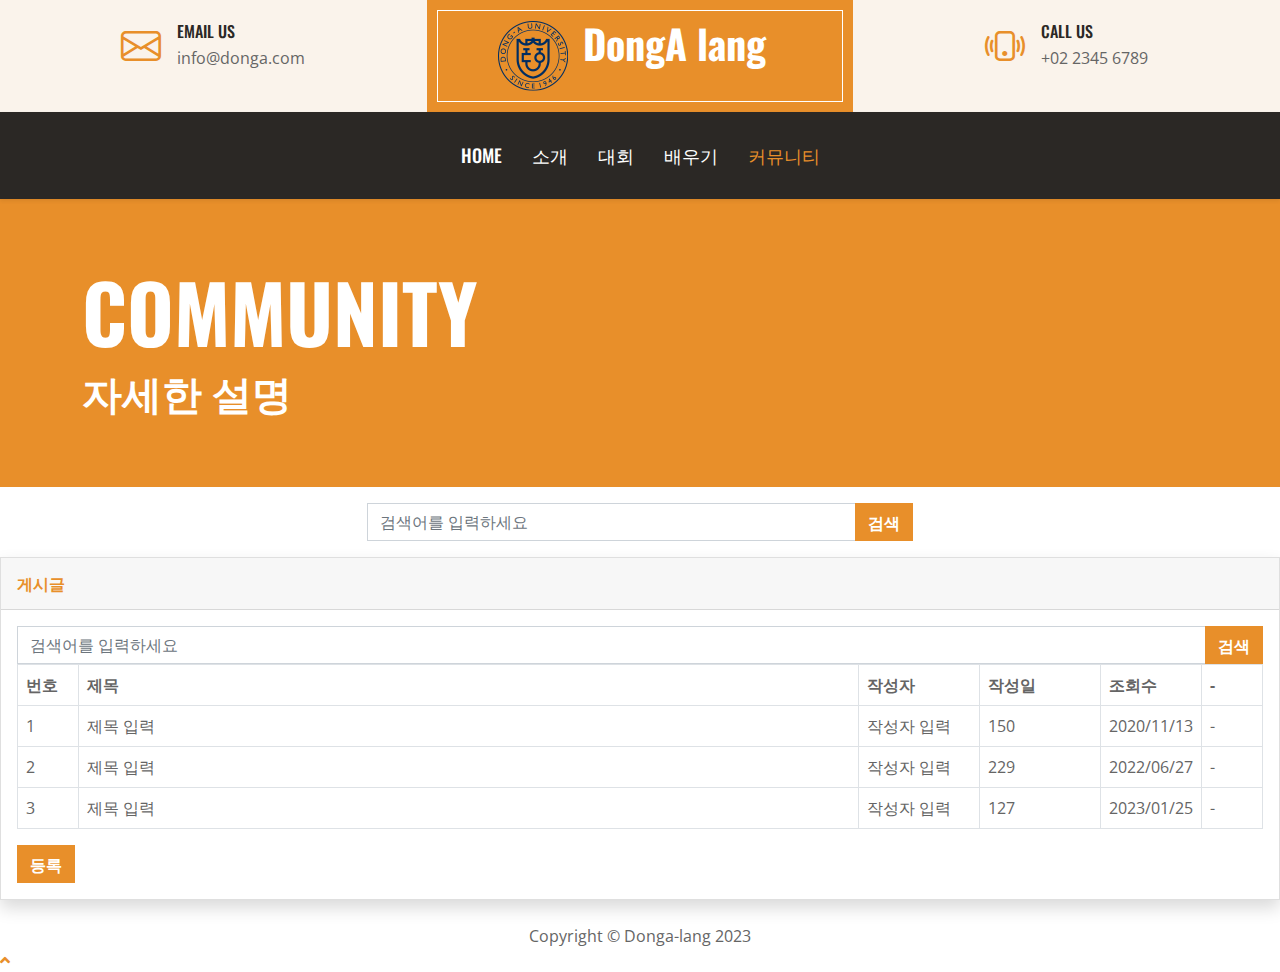
==== dongalang/community.html @ 55932871 "Merge pull request #10 from hesuhesu/main" ====
<!DOCTYPE html>
<html lang="en">

<head>
    <meta charset="utf-8">
    <title>Donga language competition</title>
    <meta content="width=device-width, initial-scale=1.0" name="viewport">
    <meta content="Free HTML Templates" name="keywords">
    <meta content="Free HTML Templates" name="description">

    <!-- Favicon -->
    <link href="img/favicon.ico" rel="icon">

    <!-- Google Web Fonts -->
    <link rel="preconnect" href="https://fonts.googleapis.com">
    <link rel="preconnect" href="https://fonts.gstatic.com" crossorigin>
    <link href="https://fonts.googleapis.com/css2?family=Open+Sans:wght@400;600&family=Oswald:wght@500;600;700&family=Pacifico&display=swap" rel="stylesheet"> 

    <!-- Icon Font Stylesheet -->
    <link href="https://cdnjs.cloudflare.com/ajax/libs/font-awesome/5.10.0/css/all.min.css" rel="stylesheet">
    <link href="https://cdn.jsdelivr.net/npm/bootstrap-icons@1.4.1/font/bootstrap-icons.css" rel="stylesheet">

    <!-- Libraries Stylesheet -->
    <link href="lib/owlcarousel/assets/owl.carousel.min.css" rel="stylesheet">

    <!-- Customized Bootstrap Stylesheet -->
    <link href="css/bootstrap.min.css" rel="stylesheet">

    <!-- Template Stylesheet -->
    <link href="css/style.css" rel="stylesheet">
    
</head>

<body>
    <!-- Topbar Start -->
    <div class="container-fluid px-0 d-none d-lg-block">
        <div class="row gx-0">
            <!-- Email Section -->
            <div class="col-lg-4 text-center bg-secondary py-3">
                <div class="d-inline-flex align-items-center justify-content-center">
                    <i class="bi bi-envelope fs-1 text-primary me-3"></i>
                    <div class="text-start">
                        <h6 class="text-uppercase mb-1">Email Us</h6>
                        <span>info@donga.com</span>
                    </div>
                </div>
            </div>
            <!-- Logo Section -->
            <div class="col-lg-4 text-center bg-primary border-inner py-3">
                <div class="d-inline-flex align-items-center justify-content-center">
                    <a href="index.html" class="navbar-brand">
                        <img src="img/dongalogo.png" class="img-fluid" alt="Logo">
                        <h1 class="logo-text">DongA lang</h1>
                    </a>
                </div>
            </div>
            <!-- Call Section -->
            <div class="col-lg-4 text-center bg-secondary py-3">
                <div class="d-inline-flex align-items-center justify-content-center">
                    <i class="bi bi-phone-vibrate fs-1 text-primary me-3"></i>
                    <div class="text-start">
                        <h6 class="text-uppercase mb-1">Call Us</h6>
                        <span>+02 2345 6789</span>
                    </div>
                </div>
            </div>
        </div>
    </div>
    <!-- Topbar End -->

    <!-- Navbar Start -->
    <nav class="navbar navbar-expand-lg bg-dark navbar-dark shadow-sm py-3 py-lg-0 px-3 px-lg-0">
        <a href="index.html" class="navbar-brand d-block d-lg-none">
            <h1 class="m-0 text-uppercase text-white"><i class="fa fa-birthday-cake fs-1 text-primary me-3"></i></h1>
        </a>
        <button class="navbar-toggler" type="button" data-bs-toggle="collapse" data-bs-target="#navbarCollapse">
            <span class="navbar-toggler-icon"></span>
        </button>
        <div class="collapse navbar-collapse" id="navbarCollapse">
            <div class="navbar-nav ms-auto mx-lg-auto py-0">
                <a href="index.html" class="nav-item nav-link">Home</a>
                <a href="about.html" class="nav-item nav-link">소개</a>
                <a href="competition.html" class="nav-item nav-link">대회</a>
                <a href="learning.html" class="nav-item nav-link">배우기</a>   
                <a href="community.html" class="nav-item nav-link active">커뮤니티</a>
            </div>
        </div>
    </nav>
    <!-- Navbar End -->
    
    <!-- Hero Start -->
    <div class="container-fluid bg-primary p-5 mb-3">
        <div class="container py-3">
            <div class="row justify-content-start">
                <div class="col-lg-8 text-center text-lg-start">
                    <h1 class="display-1 text-uppercase text-white mb-2">Community</h1>
                    <h1 class="text-uppercase text-white">자세한 설명</h1>
                </div>
            </div>
        </div>
    </div>
    <!-- Hero End -->

    <!-- 검색 칸 -->
    <div class="container">
        <div class="row justify-content-center">
            <div class="col-lg-6">
                <div class="input-group mb-3">
                    <input type="text" class="form-control" placeholder="검색어를 입력하세요" aria-label="검색어" aria-describedby="basic-addon2" id="searchInput">
                    <button class="btn btn-primary" type="button" id="searchButton">검색</button>
                </div>
            </div>
        </div>
    </div>

    <!-- 게시글 목록 -->
    <div class="card shadow mb-4">
        <div class="card-header py-3 d-flex justify-content-between align-items-center">
            <h6 class="m-0 font-weight-bold text-primary">게시글</h6>
        </div>
        <div class="card-body">
            <!-- 검색 폼 -->
            <form class="form-inline">
                <label class="sr-only" for="searchInput">검색어</label>
                <div class="input-group">
                    <input type="text" class="form-control" id="searchInput" placeholder="검색어를 입력하세요">
                    <div class="input-group-append">
                        <button type="submit" class="btn btn-primary">검색</button>
                    </div>
                </div>
            </form>

            <!-- 게시글 테이블 -->
            <div class="table-responsive">
                <table class="table table-bordered" id="dataTable" width="100%" cellspacing="0">
                    <thead>
                        <tr>
                            <th style="width: 5%;">번호</th>
                            <th style="width: 65%;">제목</th>
                            <th style="width: 10%;">작성자</th>
                            <th style="width: 10%;">작성일</th>
                            <th style="width: 5%;">조회수</th>
                            <th style="width: 5%;">-</th>
                        </tr>
                    </thead>
                    <tbody>
                        <!-- 게시글 내용 -->
                        <tr>
                            <td>1</td>
                            <td>제목 입력</td>
                            <td>작성자 입력</td>
                            <td>150</td>
                            <td>2020/11/13</td>
                            <td>-</td>
                        </tr>
                        <tr>
                            <td>2</td>
                            <td>제목 입력</td>
                            <td>작성자 입력</td>
                            <td>229</td>
                            <td>2022/06/27</td>
                            <td>-</td>
                        </tr>
                        <tr>
                            <td>3</td>
                            <td>제목 입력</td>
                            <td>작성자 입력</td>
                            <td>127</td>
                            <td>2023/01/25</td>
                            <td>-</td>
                        </tr>
                    </tbody>
                </table>
            </div>

            <!-- 등록 버튼 -->
            <div class="bt_wrap">
                <a href="write.html" class="btn btn-primary">등록</a>            
            </div>
        </div>
    </div>

    <!-- Footer -->
    <footer class="sticky-footer bg-white">
        <div class="container my-auto">
            <div class="copyright text-center my-auto">
                <span>Copyright &copy; Donga-lang 2023</span>
            </div>
        </div>
    </footer>

    <!-- Scroll to Top Button-->
    <a class="scroll-to-top rounded" href="#page-top">
        <i class="fas fa-angle-up"></i>
    </a>

    <!-- Logout Modal-->
    <div class="modal fade" id="logoutModal" tabindex="-1" role="dialog" aria-labelledby="exampleModalLabel" aria-hidden="true">
        <div class="modal-dialog" role="document">
            <div class="modal-content">
                <div class="modal-header">
                    <h5 class="modal-title" id="exampleModalLabel">Ready to Leave?</h5>
                    <button class="close" type="button" data-dismiss="modal" aria-label="Close">
                        <span aria-hidden="true">×</span>
                    </button>
                </div>
                <div class="modal-body">Select "Logout" below if you are ready to end your current session.</div>
                <div class="modal-footer">
                    <button class="btn btn-secondary" type="button" data-dismiss="modal">Cancel</button>
                    <a class="btn btn-primary" href="login.html">Logout</a>
                </div>
            </div>
        </div>
    </div>

    <!-- Bootstrap core JavaScript-->
    <script src="vendor/jquery/jquery.min.js"></script>
    <script src="vendor/bootstrap/js/bootstrap.bundle.min.js"></script>

    <!-- Core plugin JavaScript-->
    <script src="vendor/jquery-easing/jquery.easing.min.js"></script>

    <!-- Custom scripts for all pages-->
    <script src="js/sb-admin-2.min.js"></script>

    <!-- Page level plugins -->
    <script src="vendor/datatables/jquery.dataTables.min.js"></script>
    <script src="vendor/datatables/dataTables.bootstrap4.min.js"></script>

    <!-- Page level custom scripts -->
    <script src="js/demo/datatables-demo.js"></script>

    <!-- Back to Top -->
    <a href="#" class="btn btn-primary border-inner py-3 fs-4 back-to-top"><i class="bi bi-arrow-up"></i></a>

    <!-- JavaScript Libraries -->
    <script src="https://code.jquery.com/jquery-3.4.1.min.js"></script>
    <script src="https://cdn.jsdelivr.net/npm/bootstrap@5.0.0/dist/js/bootstrap.bundle.min.js"></script>
    <script src="lib/easing/easing.min.js"></script>
    <script src="lib/waypoints/waypoints.min.js"></script>
    <script src="lib/counterup/counterup.min.js"></script>
    <script src="lib/owlcarousel/owl.carousel.min.js"></script>

    <!-- Template Javascript -->
    <script src="js/main.js"></script>

    <style>
        .logo-container {
            display: inline-block;
            vertical-align: middle; /* 수직 정렬을 위한 옵션 */
        }

        .logo-text {
            display: inline-block; /* 추가된 부분 */
            margin-left: 10px;
            color: #ffffff;
            font-size: 40px;
            line-height: 1;
        }
    </style>
</body>

</html>
---- dongalang/css/style.css ----
/********** Template CSS **********/
:root {
    --primary: #E88F2A;
    --secondary: #FAF3EB;
    --light: #FFFFFF;
    --dark: #2B2825;
}

.font-secondary {
    font-family: 'Pacifico', cursive;
}

h1,
h2,
.font-weight-bold {
    font-weight: 700 !important;
}

h3,
h4,
.font-weight-semi-bold {
    font-weight: 600 !important;
}

h5,
h6,
.font-weight-medium {
    font-weight: 500 !important;
}

.btn {
    font-family: 'Oswald', sans-serif;
    font-weight: 600;
    transition: .5s;
}

.btn-primary {
    color: #FFFFFF;
}

.border-inner {
    position: relative;
}

.border-inner * {
    position: relative;
    z-index: 1;
}

.border-inner::before {
    position: absolute;
    content: "";
    top: 10px;
    right: 10px;
    bottom: 10px;
    left: 10px;
    background: none;
    border: 1px solid var(--light);
    z-index: 0;
}

.btn-square {
    width: 40px;
    height: 40px;
}

.btn-sm-square {
    width: 30px;
    height: 30px;
}

.btn-lg-square {
    width: 50px;
    height: 50px;
}

.btn-square,
.btn-sm-square,
.btn-lg-square {
    padding-left: 0;
    padding-right: 0;
    text-align: center;
}

.back-to-top {
    position: fixed;
    display: none;
    right: 30px;
    bottom: 0;
    border-radius: 0;
    z-index: 99;
}

.navbar-dark .navbar-nav .nav-link {
    font-family: 'Oswald', sans-serif;
    padding: 30px 15px;
    font-size: 18px;
    font-weight: 500;
    text-transform: uppercase;
    color: var(--light);
    outline: none;
    transition: .5s;
}

.sticky-top.navbar-dark .navbar-nav .nav-link {
    padding: 20px 15px;
}

.navbar-dark .navbar-nav .nav-link:hover,
.navbar-dark .navbar-nav .nav-link.active {
    color: var(--primary);
}

@media (max-width: 991.98px) {
    .navbar-dark .navbar-nav .nav-link  {
        padding: 10px 0;
    }
}

.hero-header {
    margin : 0;
    padding : 0;
    background: #2A0A1B;
    background-repeat: no-repeat;
    background-size: cover;
    min-height: 100vh;
    display: flex;
    align-items: center;
}

.btn-play {
    position: relative;
    display: block;
    box-sizing: content-box;
    width: 16px;
    height: 26px;
    border-radius: 100%;
    border: none;
    outline: none !important;
    padding: 18px 20px 20px 28px;
    background: #FFFFFF;
}

.btn-play:before {
    content: "";
    position: absolute;
    z-index: 0;
    left: 50%;
    top: 50%;
    transform: translateX(-50%) translateY(-50%);
    display: block;
    width: 60px;
    height: 60px;
    background: #FFFFFF;
    border-radius: 100%;
    animation: pulse-border 1500ms ease-out infinite;
}

.btn-play:after {
    content: "";
    position: absolute;
    z-index: 1;
    left: 50%;
    top: 50%;
    transform: translateX(-50%) translateY(-50%);
    display: block;
    width: 60px;
    height: 60px;
    background: #FFFFFF;
    border-radius: 100%;
    transition: all 200ms;
}

.btn-play span {
    display: block;
    position: relative;
    z-index: 3;
    width: 0;
    height: 0;
    left: -1px;
    border-left: 16px solid var(--primary);
    border-top: 11px solid transparent;
    border-bottom: 11px solid transparent;
}

@keyframes pulse-border {
    0% {
        transform: translateX(-50%) translateY(-50%) translateZ(0) scale(1);
        opacity: 1;
    }

    100% {
        transform: translateX(-50%) translateY(-50%) translateZ(0) scale(2);
        opacity: 0;
    }
}

#videoModal .modal-dialog {
    position: relative;
    max-width: 800px;
    margin: 60px auto 0 auto;
}

#videoModal .modal-body {
    position: relative;
    padding: 0px;
}

#videoModal .close {
    position: absolute;
    width: 30px;
    height: 30px;
    right: 0px;
    top: -30px;
    z-index: 999;
    font-size: 30px;
    font-weight: normal;
    color: #FFFFFF;
    background: #000000;
    opacity: 1;
}

.section-title::before {
    position: absolute;
    content: "";
    width: 60px;
    height: 10px;
    left: 50%;
    bottom: 0;
    margin-left: -30px;
    background: var(--primary);
}

.section-title::after {
    position: absolute;
    content: "";
    width: 180px;
    height: 2px;
    left: 50%;
    bottom: 4px;
    margin-left: -90px;
    background: var(--primary);
}

.service::after,
.contact::after {
    position: absolute;
    content: "";
    width: 100%;
    height: calc(100% - 45px);
    top: 135px;
    left: 0;
    background: linear-gradient(rgba(43, 40, 37, .9), rgba(43, 40, 37, .9)), url(../img/service.jpg) center center no-repeat;
    background-size: cover;
    z-index: -1;
}

.contact::after {
    background: linear-gradient(rgba(43, 40, 37, .5), rgba(43, 40, 37, .5)), url(../img/bg.jpg) center center no-repeat;
    background-size: cover;
}

.bg-offer {
    background: linear-gradient(rgba(43, 40, 37, .9), rgba(43, 40, 37, .9)), url(../img/offer.jpg) center center no-repeat;
    background-size: cover;
}

.team-item img {
    transition: .5s;
}

.team-item:hover img {
    transform: scale(1.1);
    filter: blur(5px)
}

.team-item .team-overlay {
    transition: .5s;
    opacity: 0;
}

.team-item:hover .team-overlay {
    opacity: 1;
}

.testimonial-carousel .owl-dots {
    height: 45px;
    margin-top: 30px;
    display: flex;
    align-items: flex-end;
    justify-content: center;
}

.testimonial-carousel .owl-dot {
    position: relative;
    display: inline-block;
    margin: 0 2px;
    width: 10px;
    height: 25px;
    background: #DDDDDD;
    transition: .5s;
}

.testimonial-carousel .owl-dot.active {
    height: 45px;
    background: var(--primary);
}

.testimonial-carousel .owl-item .testimonial-item {
    opacity: .1;
    transition: .5s;
}

.testimonial-carousel .owl-item.center .testimonial-item {
    opacity: 1;
}

.bg-img {
    background: linear-gradient(rgba(43, 40, 37, .5), rgba(43, 40, 37, .5)), url(../img/bg.jpg) center center no-repeat;
    background-size: cover;
}
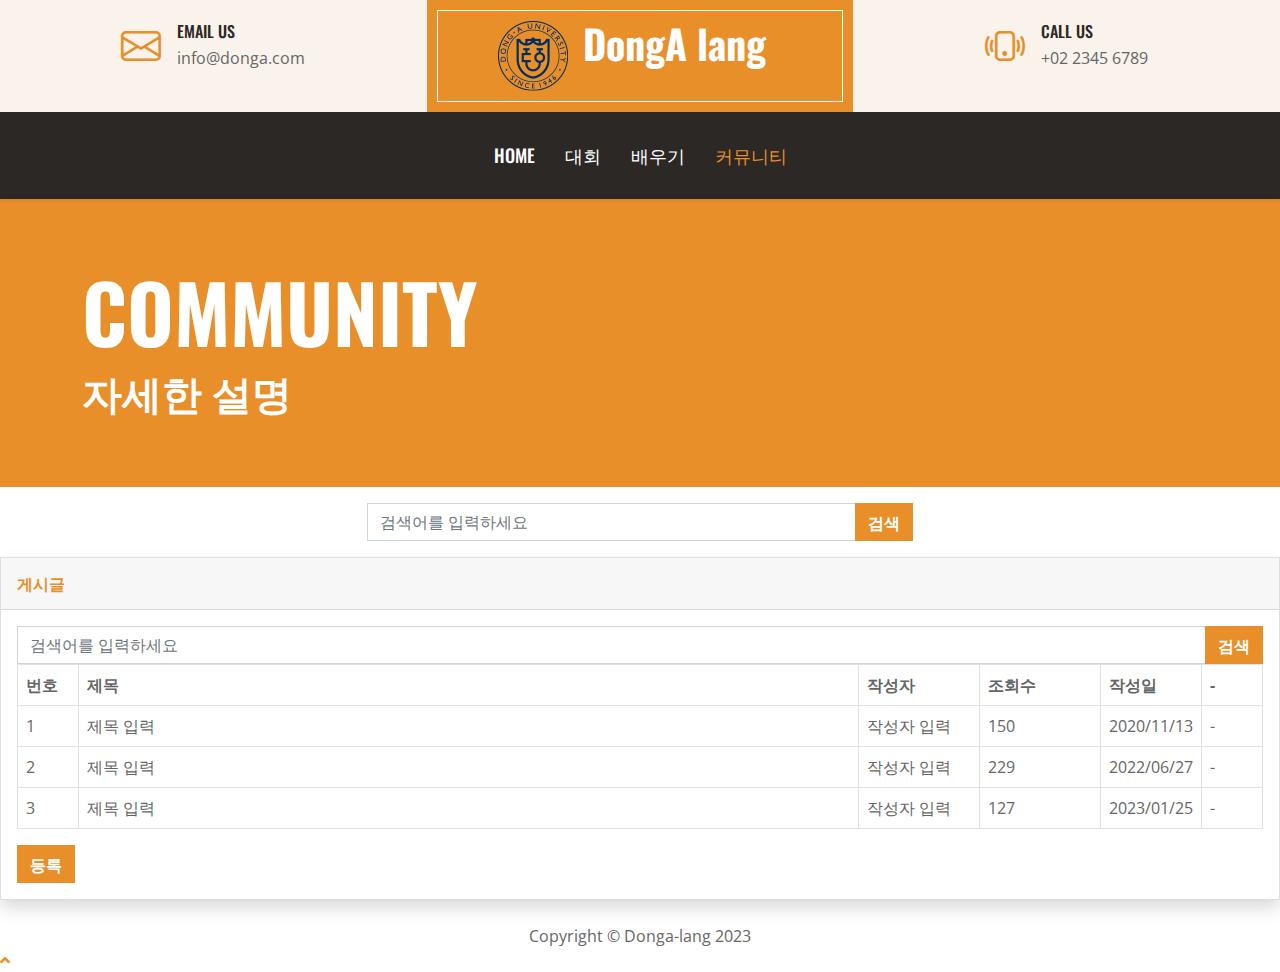
==== commit e3ae5885: "Update community.html" ====
--- a/dongalang/community.html
+++ b/dongalang/community.html
@@ -1,216 +1,272 @@
 <!DOCTYPE html>
 <html lang="en">
-
-<head>
-    <meta charset="utf-8">
+  <head>
+    <meta charset="utf-8" />
     <title>Donga language competition</title>
-    <meta content="width=device-width, initial-scale=1.0" name="viewport">
-    <meta content="Free HTML Templates" name="keywords">
-    <meta content="Free HTML Templates" name="description">
+    <meta content="width=device-width, initial-scale=1.0" name="viewport" />
+    <meta content="Free HTML Templates" name="keywords" />
+    <meta content="Free HTML Templates" name="description" />
 
     <!-- Favicon -->
-    <link href="img/favicon.ico" rel="icon">
+    <link href="img/favicon.ico" rel="icon" />
 
     <!-- Google Web Fonts -->
-    <link rel="preconnect" href="https://fonts.googleapis.com">
-    <link rel="preconnect" href="https://fonts.gstatic.com" crossorigin>
-    <link href="https://fonts.googleapis.com/css2?family=Open+Sans:wght@400;600&family=Oswald:wght@500;600;700&family=Pacifico&display=swap" rel="stylesheet"> 
+    <link rel="preconnect" href="https://fonts.googleapis.com" />
+    <link rel="preconnect" href="https://fonts.gstatic.com" crossorigin />
+    <link
+      href="https://fonts.googleapis.com/css2?family=Open+Sans:wght@400;600&family=Oswald:wght@500;600;700&family=Pacifico&display=swap"
+      rel="stylesheet"
+    />
 
     <!-- Icon Font Stylesheet -->
-    <link href="https://cdnjs.cloudflare.com/ajax/libs/font-awesome/5.10.0/css/all.min.css" rel="stylesheet">
-    <link href="https://cdn.jsdelivr.net/npm/bootstrap-icons@1.4.1/font/bootstrap-icons.css" rel="stylesheet">
+    <link
+      href="https://cdnjs.cloudflare.com/ajax/libs/font-awesome/5.10.0/css/all.min.css"
+      rel="stylesheet"
+    />
+    <link
+      href="https://cdn.jsdelivr.net/npm/bootstrap-icons@1.4.1/font/bootstrap-icons.css"
+      rel="stylesheet"
+    />
 
     <!-- Libraries Stylesheet -->
-    <link href="lib/owlcarousel/assets/owl.carousel.min.css" rel="stylesheet">
+    <link href="lib/owlcarousel/assets/owl.carousel.min.css" rel="stylesheet" />
 
     <!-- Customized Bootstrap Stylesheet -->
-    <link href="css/bootstrap.min.css" rel="stylesheet">
+    <link href="css/bootstrap.min.css" rel="stylesheet" />
 
     <!-- Template Stylesheet -->
-    <link href="css/style.css" rel="stylesheet">
-    
-</head>
-
-<body>
+    <link href="css/style.css" rel="stylesheet" />
+  </head>
+
+  <body>
     <!-- Topbar Start -->
     <div class="container-fluid px-0 d-none d-lg-block">
-        <div class="row gx-0">
-            <!-- Email Section -->
-            <div class="col-lg-4 text-center bg-secondary py-3">
-                <div class="d-inline-flex align-items-center justify-content-center">
-                    <i class="bi bi-envelope fs-1 text-primary me-3"></i>
-                    <div class="text-start">
-                        <h6 class="text-uppercase mb-1">Email Us</h6>
-                        <span>info@donga.com</span>
-                    </div>
-                </div>
+      <div class="row gx-0">
+        <!-- Email Section -->
+        <div class="col-lg-4 text-center bg-secondary py-3">
+          <div class="d-inline-flex align-items-center justify-content-center">
+            <i class="bi bi-envelope fs-1 text-primary me-3"></i>
+            <div class="text-start">
+              <h6 class="text-uppercase mb-1">Email Us</h6>
+              <span>info@donga.com</span>
             </div>
-            <!-- Logo Section -->
-            <div class="col-lg-4 text-center bg-primary border-inner py-3">
-                <div class="d-inline-flex align-items-center justify-content-center">
-                    <a href="index.html" class="navbar-brand">
-                        <img src="img/dongalogo.png" class="img-fluid" alt="Logo">
-                        <h1 class="logo-text">DongA lang</h1>
-                    </a>
-                </div>
+          </div>
+        </div>
+        <!-- Logo Section -->
+        <div class="col-lg-4 text-center bg-primary border-inner py-3">
+          <div class="d-inline-flex align-items-center justify-content-center">
+            <a href="index.html" class="navbar-brand">
+              <img src="img/dongalogo.png" class="img-fluid" alt="Logo" />
+              <h1 class="logo-text">DongA lang</h1>
+            </a>
+          </div>
+        </div>
+        <!-- Call Section -->
+        <div class="col-lg-4 text-center bg-secondary py-3">
+          <div class="d-inline-flex align-items-center justify-content-center">
+            <i class="bi bi-phone-vibrate fs-1 text-primary me-3"></i>
+            <div class="text-start">
+              <h6 class="text-uppercase mb-1">Call Us</h6>
+              <span>+02 2345 6789</span>
             </div>
-            <!-- Call Section -->
-            <div class="col-lg-4 text-center bg-secondary py-3">
-                <div class="d-inline-flex align-items-center justify-content-center">
-                    <i class="bi bi-phone-vibrate fs-1 text-primary me-3"></i>
-                    <div class="text-start">
-                        <h6 class="text-uppercase mb-1">Call Us</h6>
-                        <span>+02 2345 6789</span>
-                    </div>
-                </div>
-            </div>
-        </div>
+          </div>
+        </div>
+      </div>
     </div>
     <!-- Topbar End -->
 
     <!-- Navbar Start -->
-    <nav class="navbar navbar-expand-lg bg-dark navbar-dark shadow-sm py-3 py-lg-0 px-3 px-lg-0">
-        <a href="index.html" class="navbar-brand d-block d-lg-none">
-            <h1 class="m-0 text-uppercase text-white"><i class="fa fa-birthday-cake fs-1 text-primary me-3"></i></h1>
-        </a>
-        <button class="navbar-toggler" type="button" data-bs-toggle="collapse" data-bs-target="#navbarCollapse">
-            <span class="navbar-toggler-icon"></span>
-        </button>
-        <div class="collapse navbar-collapse" id="navbarCollapse">
-            <div class="navbar-nav ms-auto mx-lg-auto py-0">
-                <a href="index.html" class="nav-item nav-link">Home</a>
-                <a href="about.html" class="nav-item nav-link">소개</a>
-                <a href="competition.html" class="nav-item nav-link">대회</a>
-                <a href="learning.html" class="nav-item nav-link">배우기</a>   
-                <a href="community.html" class="nav-item nav-link active">커뮤니티</a>
-            </div>
-        </div>
+    <nav
+      class="navbar navbar-expand-lg bg-dark navbar-dark shadow-sm py-3 py-lg-0 px-3 px-lg-0"
+    >
+      <a href="index.html" class="navbar-brand d-block d-lg-none">
+        <h1 class="m-0 text-uppercase text-white">
+          <i class="fa fa-birthday-cake fs-1 text-primary me-3"></i>
+        </h1>
+      </a>
+      <button
+        class="navbar-toggler"
+        type="button"
+        data-bs-toggle="collapse"
+        data-bs-target="#navbarCollapse"
+      >
+        <span class="navbar-toggler-icon"></span>
+      </button>
+      <div class="collapse navbar-collapse" id="navbarCollapse">
+        <div class="navbar-nav ms-auto mx-lg-auto py-0">
+          <a href="index.html" class="nav-item nav-link">Home</a>
+          <a href="competition.html" class="nav-item nav-link">대회</a>
+          <a href="learning.html" class="nav-item nav-link">배우기</a>
+          <a href="community.html" class="nav-item nav-link active">커뮤니티</a>
+        </div>
+      </div>
     </nav>
     <!-- Navbar End -->
-    
+
     <!-- Hero Start -->
     <div class="container-fluid bg-primary p-5 mb-3">
-        <div class="container py-3">
-            <div class="row justify-content-start">
-                <div class="col-lg-8 text-center text-lg-start">
-                    <h1 class="display-1 text-uppercase text-white mb-2">Community</h1>
-                    <h1 class="text-uppercase text-white">자세한 설명</h1>
-                </div>
-            </div>
-        </div>
+      <div class="container py-3">
+        <div class="row justify-content-start">
+          <div class="col-lg-8 text-center text-lg-start">
+            <h1 class="display-1 text-uppercase text-white mb-2">Community</h1>
+            <h1 class="text-uppercase text-white">자세한 설명</h1>
+          </div>
+        </div>
+      </div>
     </div>
     <!-- Hero End -->
 
     <!-- 검색 칸 -->
     <div class="container">
-        <div class="row justify-content-center">
-            <div class="col-lg-6">
-                <div class="input-group mb-3">
-                    <input type="text" class="form-control" placeholder="검색어를 입력하세요" aria-label="검색어" aria-describedby="basic-addon2" id="searchInput">
-                    <button class="btn btn-primary" type="button" id="searchButton">검색</button>
-                </div>
-            </div>
-        </div>
+      <div class="row justify-content-center">
+        <div class="col-lg-6">
+          <div class="input-group mb-3">
+            <input
+              type="text"
+              class="form-control"
+              placeholder="검색어를 입력하세요"
+              aria-label="검색어"
+              aria-describedby="basic-addon2"
+              id="searchInput"
+            />
+            <button class="btn btn-primary" type="button" id="searchButton">
+              검색
+            </button>
+          </div>
+        </div>
+      </div>
     </div>
 
     <!-- 게시글 목록 -->
     <div class="card shadow mb-4">
-        <div class="card-header py-3 d-flex justify-content-between align-items-center">
-            <h6 class="m-0 font-weight-bold text-primary">게시글</h6>
-        </div>
-        <div class="card-body">
-            <!-- 검색 폼 -->
-            <form class="form-inline">
-                <label class="sr-only" for="searchInput">검색어</label>
-                <div class="input-group">
-                    <input type="text" class="form-control" id="searchInput" placeholder="검색어를 입력하세요">
-                    <div class="input-group-append">
-                        <button type="submit" class="btn btn-primary">검색</button>
-                    </div>
-                </div>
-            </form>
-
-            <!-- 게시글 테이블 -->
-            <div class="table-responsive">
-                <table class="table table-bordered" id="dataTable" width="100%" cellspacing="0">
-                    <thead>
-                        <tr>
-                            <th style="width: 5%;">번호</th>
-                            <th style="width: 65%;">제목</th>
-                            <th style="width: 10%;">작성자</th>
-                            <th style="width: 10%;">작성일</th>
-                            <th style="width: 5%;">조회수</th>
-                            <th style="width: 5%;">-</th>
-                        </tr>
-                    </thead>
-                    <tbody>
-                        <!-- 게시글 내용 -->
-                        <tr>
-                            <td>1</td>
-                            <td>제목 입력</td>
-                            <td>작성자 입력</td>
-                            <td>150</td>
-                            <td>2020/11/13</td>
-                            <td>-</td>
-                        </tr>
-                        <tr>
-                            <td>2</td>
-                            <td>제목 입력</td>
-                            <td>작성자 입력</td>
-                            <td>229</td>
-                            <td>2022/06/27</td>
-                            <td>-</td>
-                        </tr>
-                        <tr>
-                            <td>3</td>
-                            <td>제목 입력</td>
-                            <td>작성자 입력</td>
-                            <td>127</td>
-                            <td>2023/01/25</td>
-                            <td>-</td>
-                        </tr>
-                    </tbody>
-                </table>
+      <div
+        class="card-header py-3 d-flex justify-content-between align-items-center"
+      >
+        <h6 class="m-0 font-weight-bold text-primary">게시글</h6>
+      </div>
+      <div class="card-body">
+        <!-- 검색 폼 -->
+        <form class="form-inline">
+          <label class="sr-only" for="searchInput">검색어</label>
+          <div class="input-group">
+            <input
+              type="text"
+              class="form-control"
+              id="searchInput"
+              placeholder="검색어를 입력하세요"
+            />
+            <div class="input-group-append">
+              <button type="submit" class="btn btn-primary">검색</button>
             </div>
-
-            <!-- 등록 버튼 -->
-            <div class="bt_wrap">
-                <a href="write.html" class="btn btn-primary">등록</a>            
-            </div>
-        </div>
+          </div>
+        </form>
+
+        <!-- 게시글 테이블 -->
+        <div class="table-responsive">
+          <table
+            class="table table-bordered"
+            id="dataTable"
+            width="100%"
+            cellspacing="0"
+          >
+            <thead>
+              <tr>
+                <th style="width: 5%">번호</th>
+                <th style="width: 65%">제목</th>
+                <th style="width: 10%">작성자</th>
+                <th style="width: 10%">조회수</th>
+                <th style="width: 5%">작성일</th>
+                <th style="width: 5%">-</th>
+              </tr>
+            </thead>
+            <tbody>
+              <!-- 게시글 내용 -->
+              <tr>
+                <td>1</td>
+                <td>제목 입력</td>
+                <td>작성자 입력</td>
+                <td>150</td>
+                <td>2020/11/13</td>
+                <td>-</td>
+              </tr>
+              <tr>
+                <td>2</td>
+                <td>제목 입력</td>
+                <td>작성자 입력</td>
+                <td>229</td>
+                <td>2022/06/27</td>
+                <td>-</td>
+              </tr>
+              <tr>
+                <td>3</td>
+                <td>제목 입력</td>
+                <td>작성자 입력</td>
+                <td>127</td>
+                <td>2023/01/25</td>
+                <td>-</td>
+              </tr>
+            </tbody>
+          </table>
+        </div>
+
+        <!-- 등록 버튼 -->
+        <div class="bt_wrap">
+          <a href="write.html" class="btn btn-primary">등록</a>
+        </div>
+      </div>
     </div>
 
     <!-- Footer -->
     <footer class="sticky-footer bg-white">
-        <div class="container my-auto">
-            <div class="copyright text-center my-auto">
-                <span>Copyright &copy; Donga-lang 2023</span>
-            </div>
-        </div>
+      <div class="container my-auto">
+        <div class="copyright text-center my-auto">
+          <span>Copyright &copy; Donga-lang 2023</span>
+        </div>
+      </div>
     </footer>
 
     <!-- Scroll to Top Button-->
     <a class="scroll-to-top rounded" href="#page-top">
-        <i class="fas fa-angle-up"></i>
+      <i class="fas fa-angle-up"></i>
     </a>
 
     <!-- Logout Modal-->
-    <div class="modal fade" id="logoutModal" tabindex="-1" role="dialog" aria-labelledby="exampleModalLabel" aria-hidden="true">
-        <div class="modal-dialog" role="document">
-            <div class="modal-content">
-                <div class="modal-header">
-                    <h5 class="modal-title" id="exampleModalLabel">Ready to Leave?</h5>
-                    <button class="close" type="button" data-dismiss="modal" aria-label="Close">
-                        <span aria-hidden="true">×</span>
-                    </button>
-                </div>
-                <div class="modal-body">Select "Logout" below if you are ready to end your current session.</div>
-                <div class="modal-footer">
-                    <button class="btn btn-secondary" type="button" data-dismiss="modal">Cancel</button>
-                    <a class="btn btn-primary" href="login.html">Logout</a>
-                </div>
-            </div>
-        </div>
+    <div
+      class="modal fade"
+      id="logoutModal"
+      tabindex="-1"
+      role="dialog"
+      aria-labelledby="exampleModalLabel"
+      aria-hidden="true"
+    >
+      <div class="modal-dialog" role="document">
+        <div class="modal-content">
+          <div class="modal-header">
+            <h5 class="modal-title" id="exampleModalLabel">Ready to Leave?</h5>
+            <button
+              class="close"
+              type="button"
+              data-dismiss="modal"
+              aria-label="Close"
+            >
+              <span aria-hidden="true">×</span>
+            </button>
+          </div>
+          <div class="modal-body">
+            Select "Logout" below if you are ready to end your current session.
+          </div>
+          <div class="modal-footer">
+            <button
+              class="btn btn-secondary"
+              type="button"
+              data-dismiss="modal"
+            >
+              Cancel
+            </button>
+            <a class="btn btn-primary" href="login.html">Logout</a>
+          </div>
+        </div>
+      </div>
     </div>
 
     <!-- Bootstrap core JavaScript-->
@@ -231,7 +287,9 @@
     <script src="js/demo/datatables-demo.js"></script>
 
     <!-- Back to Top -->
-    <a href="#" class="btn btn-primary border-inner py-3 fs-4 back-to-top"><i class="bi bi-arrow-up"></i></a>
+    <a href="#" class="btn btn-primary border-inner py-3 fs-4 back-to-top"
+      ><i class="bi bi-arrow-up"></i
+    ></a>
 
     <!-- JavaScript Libraries -->
     <script src="https://code.jquery.com/jquery-3.4.1.min.js"></script>
@@ -245,19 +303,18 @@
     <script src="js/main.js"></script>
 
     <style>
-        .logo-container {
-            display: inline-block;
-            vertical-align: middle; /* 수직 정렬을 위한 옵션 */
-        }
-
-        .logo-text {
-            display: inline-block; /* 추가된 부분 */
-            margin-left: 10px;
-            color: #ffffff;
-            font-size: 40px;
-            line-height: 1;
-        }
+      .logo-container {
+        display: inline-block;
+        vertical-align: middle; /* 수직 정렬을 위한 옵션 */
+      }
+
+      .logo-text {
+        display: inline-block; /* 추가된 부분 */
+        margin-left: 10px;
+        color: #ffffff;
+        font-size: 40px;
+        line-height: 1;
+      }
     </style>
-</body>
-
+  </body>
 </html>
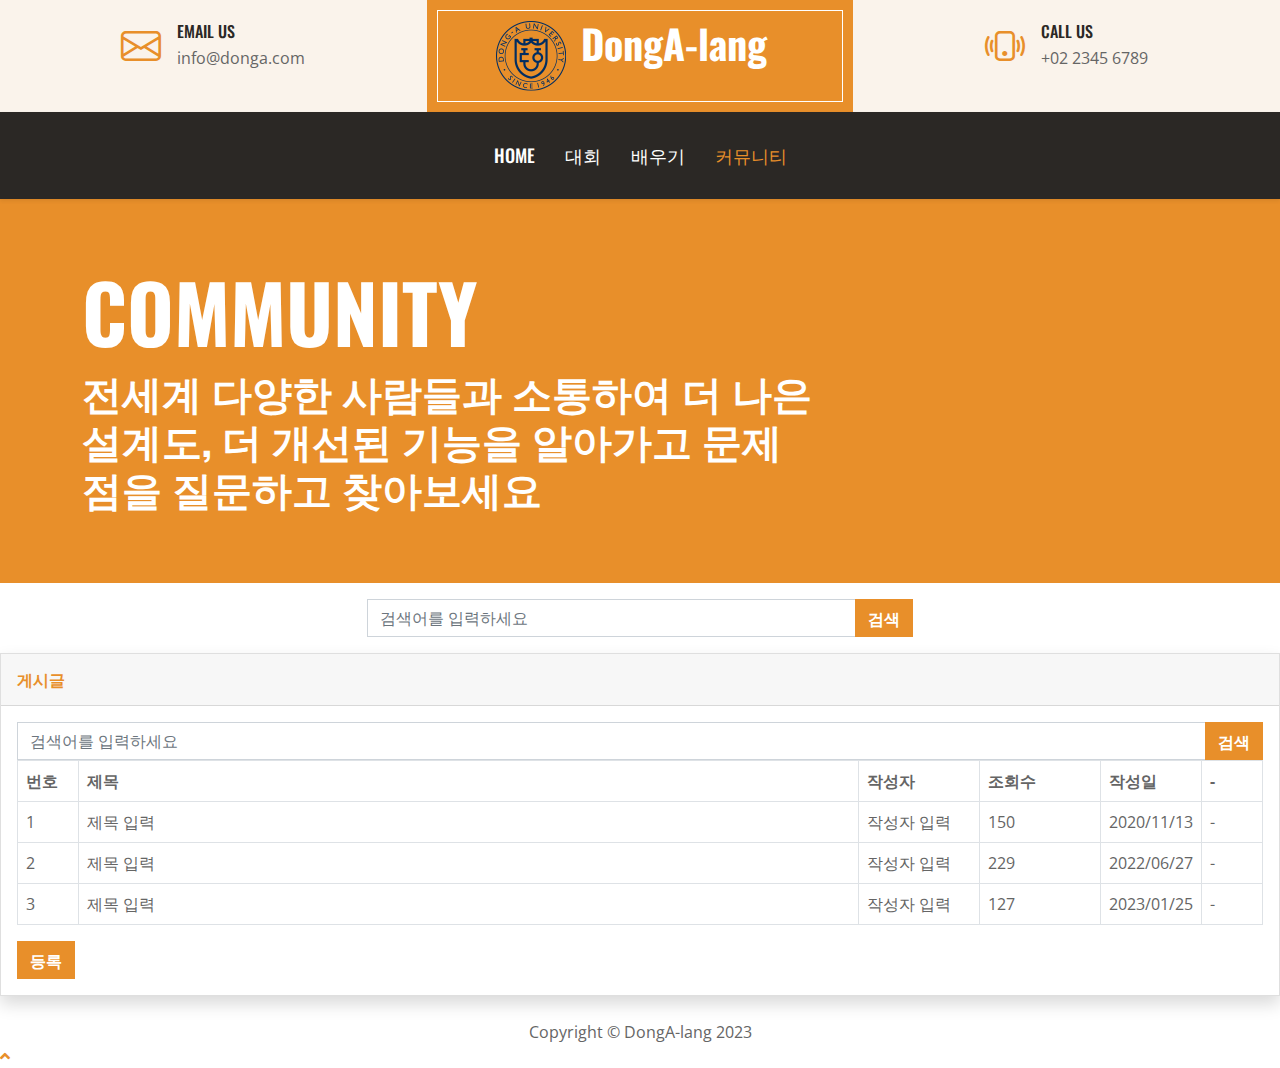
==== commit 2cc6939a: "Merge branch 'main' of https://github.com/Donga-Software-engineering-B/idea" ====
--- a/dongalang/community.html
+++ b/dongalang/community.html
@@ -57,7 +57,7 @@
           <div class="d-inline-flex align-items-center justify-content-center">
             <a href="index.html" class="navbar-brand">
               <img src="img/dongalogo.png" class="img-fluid" alt="Logo" />
-              <h1 class="logo-text">DongA lang</h1>
+              <h1 class="logo-text">DongA-lang</h1>
             </a>
           </div>
         </div>
@@ -109,7 +109,10 @@
         <div class="row justify-content-start">
           <div class="col-lg-8 text-center text-lg-start">
             <h1 class="display-1 text-uppercase text-white mb-2">Community</h1>
-            <h1 class="text-uppercase text-white">자세한 설명</h1>
+            <h1 class="text-uppercase text-white">
+              전세계 다양한 사람들과 소통하여 더 나은 설계도, 더 개선된 기능을 알아가고
+              문제점을 질문하고 찾아보세요
+            </h1>
           </div>
         </div>
       </div>
@@ -220,7 +223,7 @@
     <footer class="sticky-footer bg-white">
       <div class="container my-auto">
         <div class="copyright text-center my-auto">
-          <span>Copyright &copy; Donga-lang 2023</span>
+          <span>Copyright &copy; DongA-lang 2023</span>
         </div>
       </div>
     </footer>
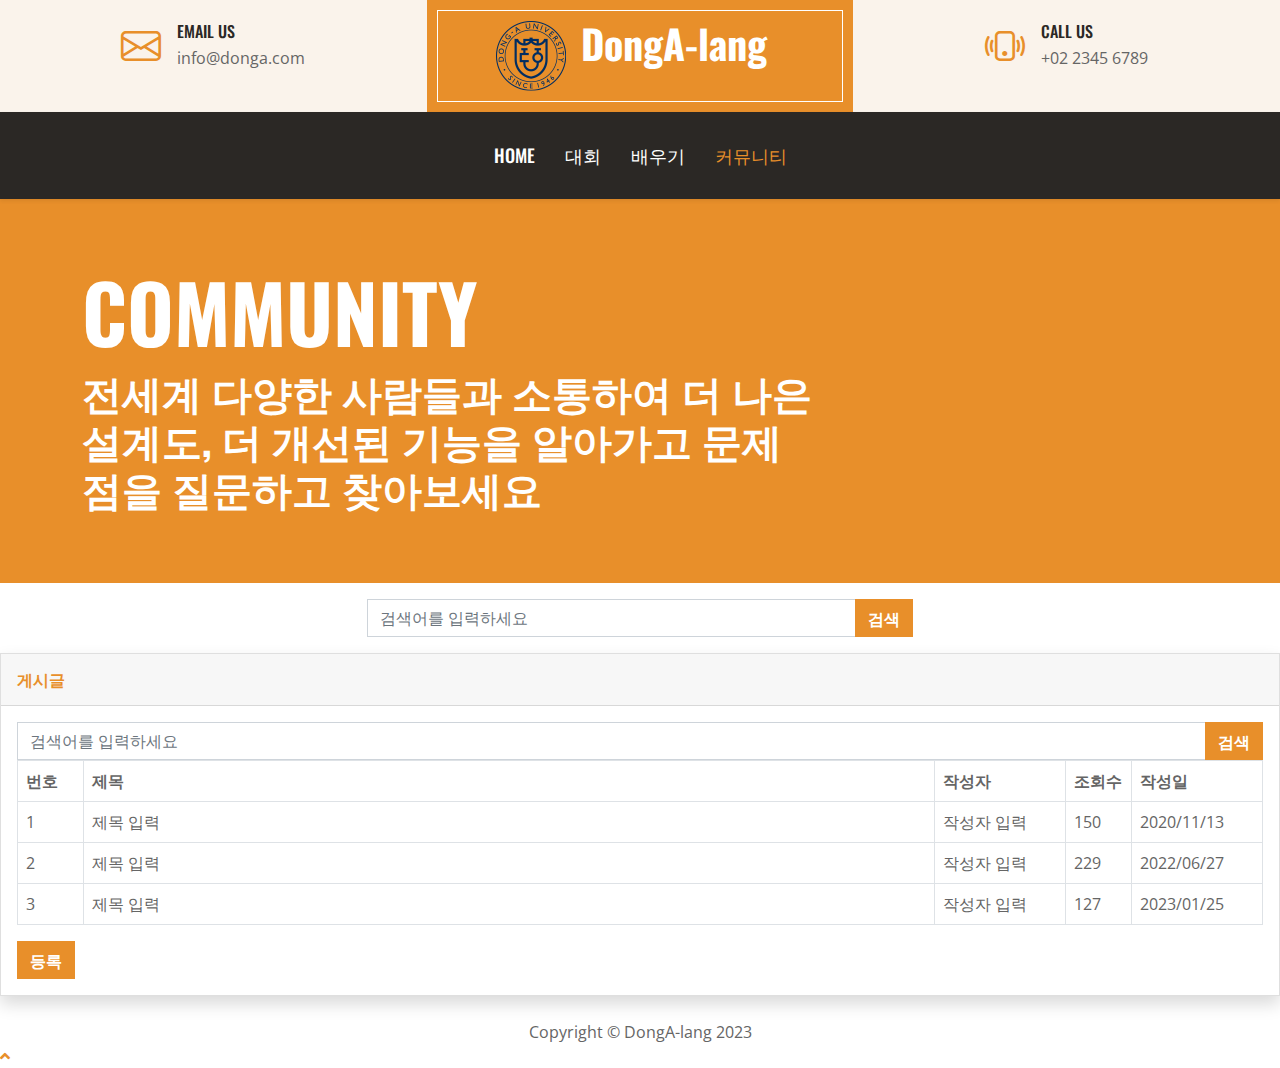
==== commit 38b6c3ee: "Update community.html" ====
--- a/dongalang/community.html
+++ b/dongalang/community.html
@@ -177,36 +177,32 @@
                 <th style="width: 5%">번호</th>
                 <th style="width: 65%">제목</th>
                 <th style="width: 10%">작성자</th>
-                <th style="width: 10%">조회수</th>
-                <th style="width: 5%">작성일</th>
-                <th style="width: 5%">-</th>
+                <th style="width: 5%">조회수</th>
+                <th style="width: 10%">작성일</th>
               </tr>
             </thead>
             <tbody>
               <!-- 게시글 내용 -->
               <tr>
                 <td>1</td>
-                <td>제목 입력</td>
-                <td>작성자 입력</td>
-                <td>150</td>
-                <td>2020/11/13</td>
-                <td>-</td>
+                <td class="board-title">제목 입력</td>
+                <td class="board-name">작성자 입력</td>
+                <td class="board-views">150</td>
+                <td class="board-date">2020/11/13</td>
               </tr>
               <tr>
                 <td>2</td>
-                <td>제목 입력</td>
-                <td>작성자 입력</td>
-                <td>229</td>
-                <td>2022/06/27</td>
-                <td>-</td>
+                <td class="board-title">제목 입력</td>
+                <td class="board-name">작성자 입력</td>
+                <td class="board-views">229</td>
+                <td class="board-date">2022/06/27</td>                
               </tr>
               <tr>
                 <td>3</td>
-                <td>제목 입력</td>
-                <td>작성자 입력</td>
-                <td>127</td>
-                <td>2023/01/25</td>
-                <td>-</td>
+                <td class="board-title">제목 입력</td>
+                <td class="board-name">작성자 입력</td>
+                <td class="board-views">127</td>
+                <td class="board-date">2023/01/25</td>
               </tr>
             </tbody>
           </table>
@@ -271,7 +267,40 @@
         </div>
       </div>
     </div>
-
+    <script>
+      window.onload = function(){
+        const url = 'https://donga-software-engineering-b-default-rtdb.firebaseio.com/Community.json'
+        var community = []
+        // Fetch API를 사용하여 GET 요청 보내기
+        fetch(url)
+        .then(response => {
+          if (!response.ok) {
+            throw new Error('Network response was not ok');
+          }
+          return response.json();
+        })
+        .then(data => {
+          console.log('Retrieved data:', data);
+          var title_list =  document.querySelectorAll('.board-title')
+          Array.from(title_list).forEach(function(item, index) {
+            item.innerHTML = data[index].Title;
+          });
+          var name_list = document.querySelectorAll('.board-name')
+          Array.from(name_list).forEach(function(item, index) {
+            item.innerHTML = data[index].Writer;
+          });
+          var view_list = document.querySelectorAll('.board-views')
+          Array.from(view_list).forEach(function(item, index) {
+            item.innerHTML = data[index].Views;
+          });
+          var date_list = document.querySelectorAll('.board-date')
+          Array.from(date_list).forEach(function(item, index) {
+            item.innerHTML = data[index].Date;
+          }); 
+        })
+        .catch(error => console.error('Error:', error));
+      }
+    </script>
     <!-- Bootstrap core JavaScript-->
     <script src="vendor/jquery/jquery.min.js"></script>
     <script src="vendor/bootstrap/js/bootstrap.bundle.min.js"></script>
